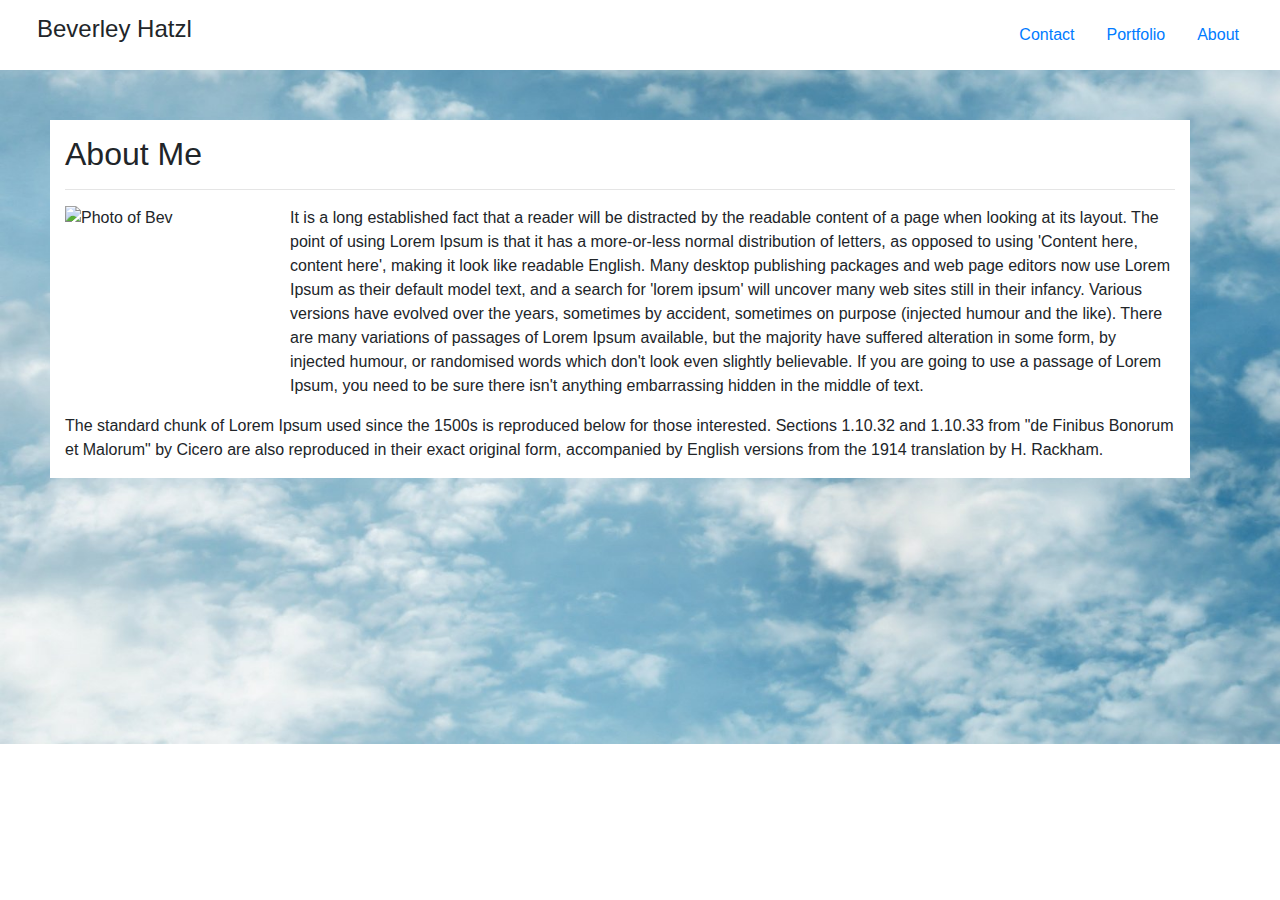
==== index.html @ c544c758 "create basic layout" ====
<!DOCTYPE html>
<html lang="en-us">

<head>
    <meta charset="UTF-8">
    <meta name="viewport" content="width=device-width, initial-scale=1, shrink-to-fit=no">
    <title>Bev Hatzl - Portfolio</title>
    <link rel="stylesheet" href="https://stackpath.bootstrapcdn.com/bootstrap/4.5.2/css/bootstrap.min.css" integrity="sha384-JcKb8q3iqJ61gNV9KGb8thSsNjpSL0n8PARn9HuZOnIxN0hoP+VmmDGMN5t9UJ0Z" crossorigin="anonymous">
    <link rel="stylesheet" href="styles.css"> 
</head>

<body>

    <header class="container-fluid">
        <div class="row top-row">
            <div class="col-sm-6">
                <h1 class="my-name">Beverley Hatzl</h1>
            </div>
            <nav class="col-sm-6">
                <ul class="nav justify-content-end">
                    <li class="nav-item">
                      <a class="nav-link" href="#">Contact</a>
                    </li>
                    <li class="nav-item">
                      <a class="nav-link" href="#">Portfolio</a>
                    </li>
                    <li class="nav-item">
                      <a class="nav-link active" href="#">About</a>
                    </li>
                </ul>
            </nav>
        </div>
    </header>

    <main class="container">
        <article class="row">
            <div class="col-sm-12">
                <h2 class="main-heading">About Me</h1>
                <hr>
                <img src="#" class="home-pic" alt="Photo of Bev">
                <p>It is a long established fact that a reader will be distracted by the readable content of a page when looking at its layout. The point of using Lorem Ipsum is that it has a more-or-less normal distribution of letters, as opposed to using 'Content here, content here', making it look like readable English. Many desktop publishing packages and web page editors now use Lorem Ipsum as their default model text, and a search for 'lorem ipsum' will uncover many web sites still in their infancy. Various versions have evolved over the years, sometimes by accident, sometimes on purpose (injected humour and the like). There are many variations of passages of Lorem Ipsum available, but the majority have suffered alteration in some form, by injected humour, or randomised words which don't look even slightly believable. If you are going to use a passage of Lorem Ipsum, you need to be sure there isn't anything embarrassing hidden in the middle of text. </p>
                <p>The standard chunk of Lorem Ipsum used since the 1500s is reproduced below for those interested. Sections 1.10.32 and 1.10.33 from "de Finibus Bonorum et Malorum" by Cicero are also reproduced in their exact original form, accompanied by English versions from the 1914 translation by H. Rackham.</p>
            </div>
        </article>


    </main>


</body>

</html>
---- styles.css ----
header.container-fluid {
    background-color: white;

}

.top-row {
    padding: 15px 10px;
    
}

.my-name {
    font-size: 24px;
    padding-left: 2%;
}

body {
    background-image: url('blue-sky-background.jpg' );
    background-repeat: no-repeat;
    background-position: center;
    background-size: cover;
}

.main-heading {
    width: 300px;
    padding-top: 15px;
}

.home-pic {
    width: 200px;
    height: 200px;
    float: left;
    margin-right: 25px;
    margin-bottom: 5px;
}

main.container {
    margin: 50px;
    
    background-color: white;
}

@media only screen and (max-width: 480px) {

    header {
        /* make navbar collpase into menu */
    }

  }
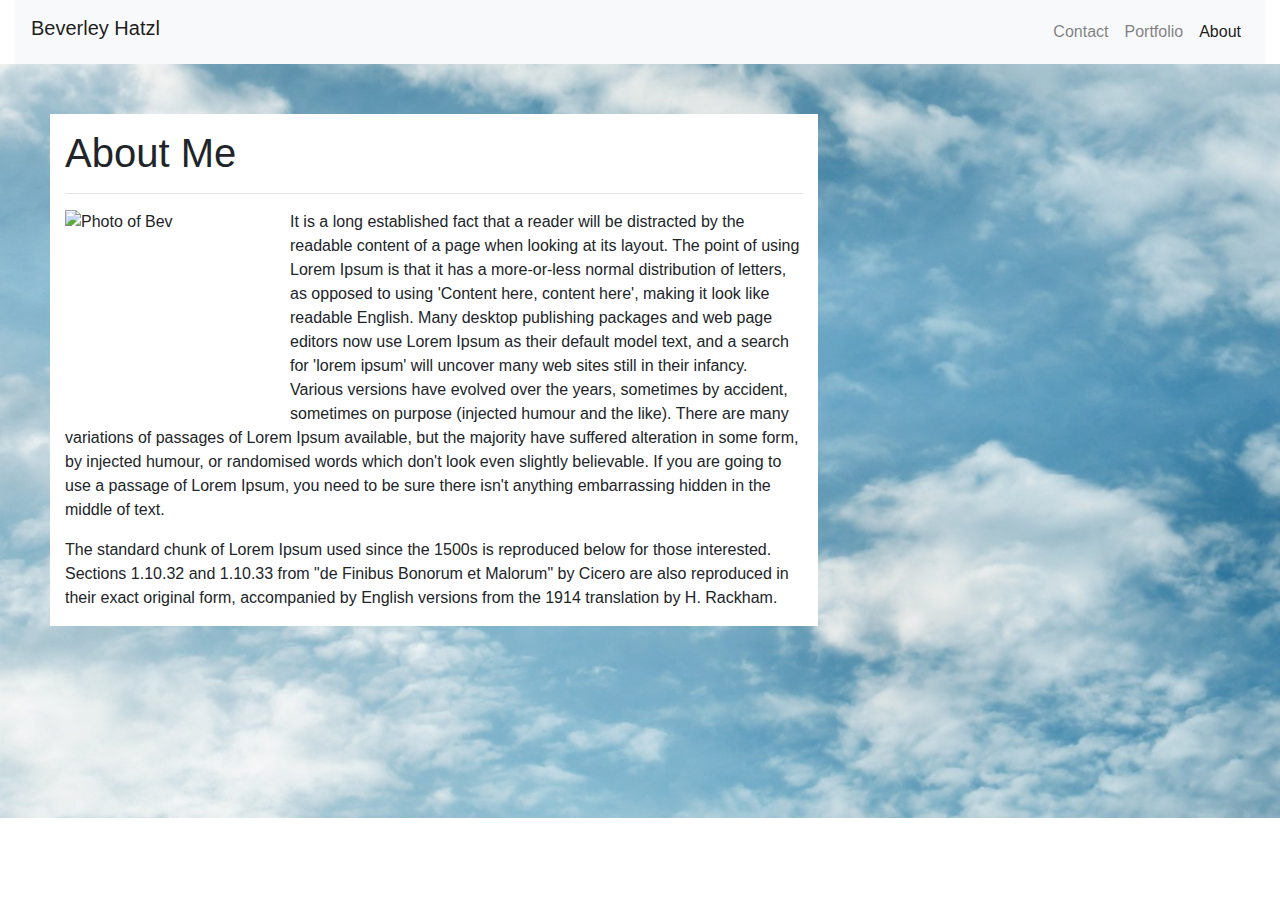
==== commit 313b9530: "fix navbar" ====
--- a/index.html
+++ b/index.html
@@ -5,37 +5,40 @@
     <meta charset="UTF-8">
     <meta name="viewport" content="width=device-width, initial-scale=1, shrink-to-fit=no">
     <title>Bev Hatzl - Portfolio</title>
+    <script src="https://code.jquery.com/jquery-3.5.1.slim.min.js" integrity="sha384-DfXdz2htPH0lsSSs5nCTpuj/zy4C+OGpamoFVy38MVBnE+IbbVYUew+OrCXaRkfj" crossorigin="anonymous"></script>
+    <script src="https://cdn.jsdelivr.net/npm/popper.js@1.16.1/dist/umd/popper.min.js" integrity="sha384-9/reFTGAW83EW2RDu2S0VKaIzap3H66lZH81PoYlFhbGU+6BZp6G7niu735Sk7lN" crossorigin="anonymous"></script>
+    <script src="https://stackpath.bootstrapcdn.com/bootstrap/4.5.2/js/bootstrap.min.js" integrity="sha384-B4gt1jrGC7Jh4AgTPSdUtOBvfO8shuf57BaghqFfPlYxofvL8/KUEfYiJOMMV+rV" crossorigin="anonymous"></script>
     <link rel="stylesheet" href="https://stackpath.bootstrapcdn.com/bootstrap/4.5.2/css/bootstrap.min.css" integrity="sha384-JcKb8q3iqJ61gNV9KGb8thSsNjpSL0n8PARn9HuZOnIxN0hoP+VmmDGMN5t9UJ0Z" crossorigin="anonymous">
     <link rel="stylesheet" href="styles.css"> 
 </head>
 
 <body>
-
     <header class="container-fluid">
-        <div class="row top-row">
-            <div class="col-sm-6">
-                <h1 class="my-name">Beverley Hatzl</h1>
+        <nav class="navbar navbar-expand-lg navbar-light bg-light">
+            <h2 class="navbar-brand">Beverley Hatzl</h2>
+            <button class="navbar-toggler" type="button" data-toggle="collapse" data-target="#navbarSupportedContent" aria-controls="navbarSupportedContent" aria-expanded="false" aria-label="Toggle navigation">
+              <span class="navbar-toggler-icon"></span>
+            </button>
+            <div class="collapse navbar-collapse" id="navbarSupportedContent">
+              <ul class="navbar-nav ml-auto">
+                <li class="nav-item ml-auto">
+                  <a class="nav-link" href="#">Contact </a>
+                </li>
+                <li class="nav-item ml-auto">
+                  <a class="nav-link" href="#">Portfolio</a>
+                </li>
+                <li class="nav-item ml-auto active">
+                    <a class="nav-link" href="#">About</a>
+                </li>
+              </ul>
             </div>
-            <nav class="col-sm-6">
-                <ul class="nav justify-content-end">
-                    <li class="nav-item">
-                      <a class="nav-link" href="#">Contact</a>
-                    </li>
-                    <li class="nav-item">
-                      <a class="nav-link" href="#">Portfolio</a>
-                    </li>
-                    <li class="nav-item">
-                      <a class="nav-link active" href="#">About</a>
-                    </li>
-                </ul>
-            </nav>
-        </div>
+        </nav>
     </header>
 
     <main class="container">
         <article class="row">
             <div class="col-sm-12">
-                <h2 class="main-heading">About Me</h1>
+                <h1 class="main-heading">About Me</h1>
                 <hr>
                 <img src="#" class="home-pic" alt="Photo of Bev">
                 <p>It is a long established fact that a reader will be distracted by the readable content of a page when looking at its layout. The point of using Lorem Ipsum is that it has a more-or-less normal distribution of letters, as opposed to using 'Content here, content here', making it look like readable English. Many desktop publishing packages and web page editors now use Lorem Ipsum as their default model text, and a search for 'lorem ipsum' will uncover many web sites still in their infancy. Various versions have evolved over the years, sometimes by accident, sometimes on purpose (injected humour and the like). There are many variations of passages of Lorem Ipsum available, but the majority have suffered alteration in some form, by injected humour, or randomised words which don't look even slightly believable. If you are going to use a passage of Lorem Ipsum, you need to be sure there isn't anything embarrassing hidden in the middle of text. </p>
--- a/styles.css
+++ b/styles.css
@@ -1,3 +1,5 @@
+
+
 header.container-fluid {
     background-color: white;
 
@@ -18,6 +20,7 @@
     background-repeat: no-repeat;
     background-position: center;
     background-size: cover;
+
 }
 
 .main-heading {
@@ -35,15 +38,15 @@
 
 main.container {
     margin: 50px;
-    
+    max-width: 60%;
     background-color: white;
 }
 
 @media only screen and (max-width: 480px) {
-
-    header {
-        /* make navbar collpase into menu */
+    main.container {
+min-width: 90%;
+      margin-left: auto;
+      margin-right: auto;
     }
-
   }
   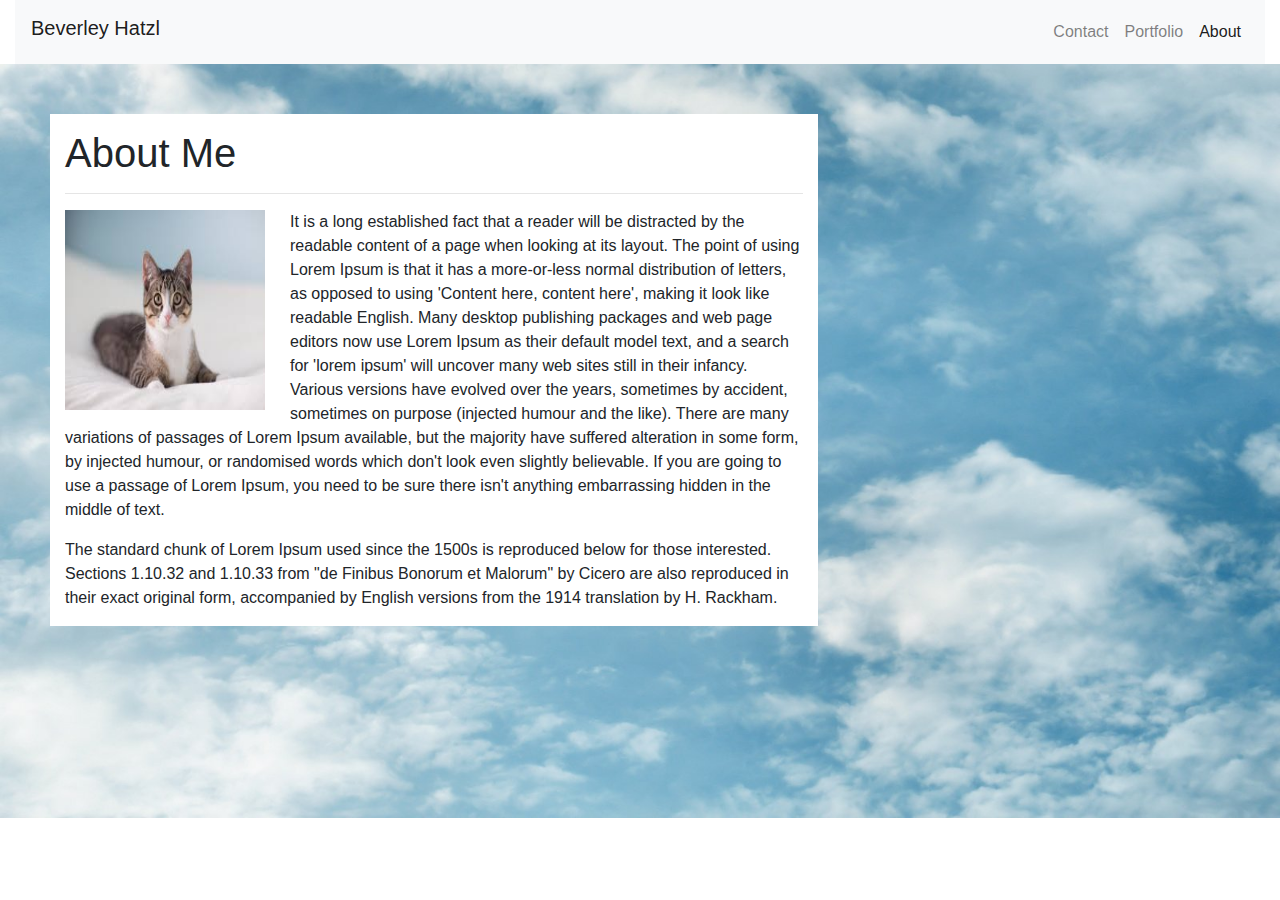
==== commit 012f8622: "portfolio image page" ====
--- a/index.html
+++ b/index.html
@@ -25,7 +25,7 @@
                   <a class="nav-link" href="#">Contact </a>
                 </li>
                 <li class="nav-item ml-auto">
-                  <a class="nav-link" href="#">Portfolio</a>
+                  <a class="nav-link" href="./portfolio.html">Portfolio</a>
                 </li>
                 <li class="nav-item ml-auto active">
                     <a class="nav-link" href="#">About</a>
@@ -40,7 +40,7 @@
             <div class="col-sm-12">
                 <h1 class="main-heading">About Me</h1>
                 <hr>
-                <img src="#" class="home-pic" alt="Photo of Bev">
+                <img src="./cat.jpeg" class="home-pic" alt="Photo of Bev">
                 <p>It is a long established fact that a reader will be distracted by the readable content of a page when looking at its layout. The point of using Lorem Ipsum is that it has a more-or-less normal distribution of letters, as opposed to using 'Content here, content here', making it look like readable English. Many desktop publishing packages and web page editors now use Lorem Ipsum as their default model text, and a search for 'lorem ipsum' will uncover many web sites still in their infancy. Various versions have evolved over the years, sometimes by accident, sometimes on purpose (injected humour and the like). There are many variations of passages of Lorem Ipsum available, but the majority have suffered alteration in some form, by injected humour, or randomised words which don't look even slightly believable. If you are going to use a passage of Lorem Ipsum, you need to be sure there isn't anything embarrassing hidden in the middle of text. </p>
                 <p>The standard chunk of Lorem Ipsum used since the 1500s is reproduced below for those interested. Sections 1.10.32 and 1.10.33 from "de Finibus Bonorum et Malorum" by Cicero are also reproduced in their exact original form, accompanied by English versions from the 1914 translation by H. Rackham.</p>
             </div>
--- a/styles.css
+++ b/styles.css
@@ -36,17 +36,62 @@
     margin-bottom: 5px;
 }
 
+.port-pic {
+
+    width: 100%;
+   
+    float: left;
+    margin-bottom: 10px;
+}
+
 main.container {
     margin: 50px;
     max-width: 60%;
     background-color: white;
 }
 
+
+@media only screen and (max-width: 768px) {
+    .port-pic {
+       max-width: 100%;
+        height: auto;
+        display: block;
+        width: auto;
+    }
+    
+}  
+
 @media only screen and (max-width: 480px) {
     main.container {
-min-width: 90%;
+    min-width: 90%;
       margin-left: auto;
       margin-right: auto;
     }
+    .p-cont {
+        max-width: 95%;
+        margin-left: auto;
+        margin-right: auto;
+
+
+    }  
   }
-  +
+.p-cont {
+    margin-left: 50px;
+    max-width: 50%;
+    background-color: white;
+}
+
+#p-head {
+    margin-top: 50px;
+
+}
+
+#last-row {
+    margin-bottom: 50px;
+}
+
+.pic1, .pic3 {
+    margin-right: 10px;
+
+}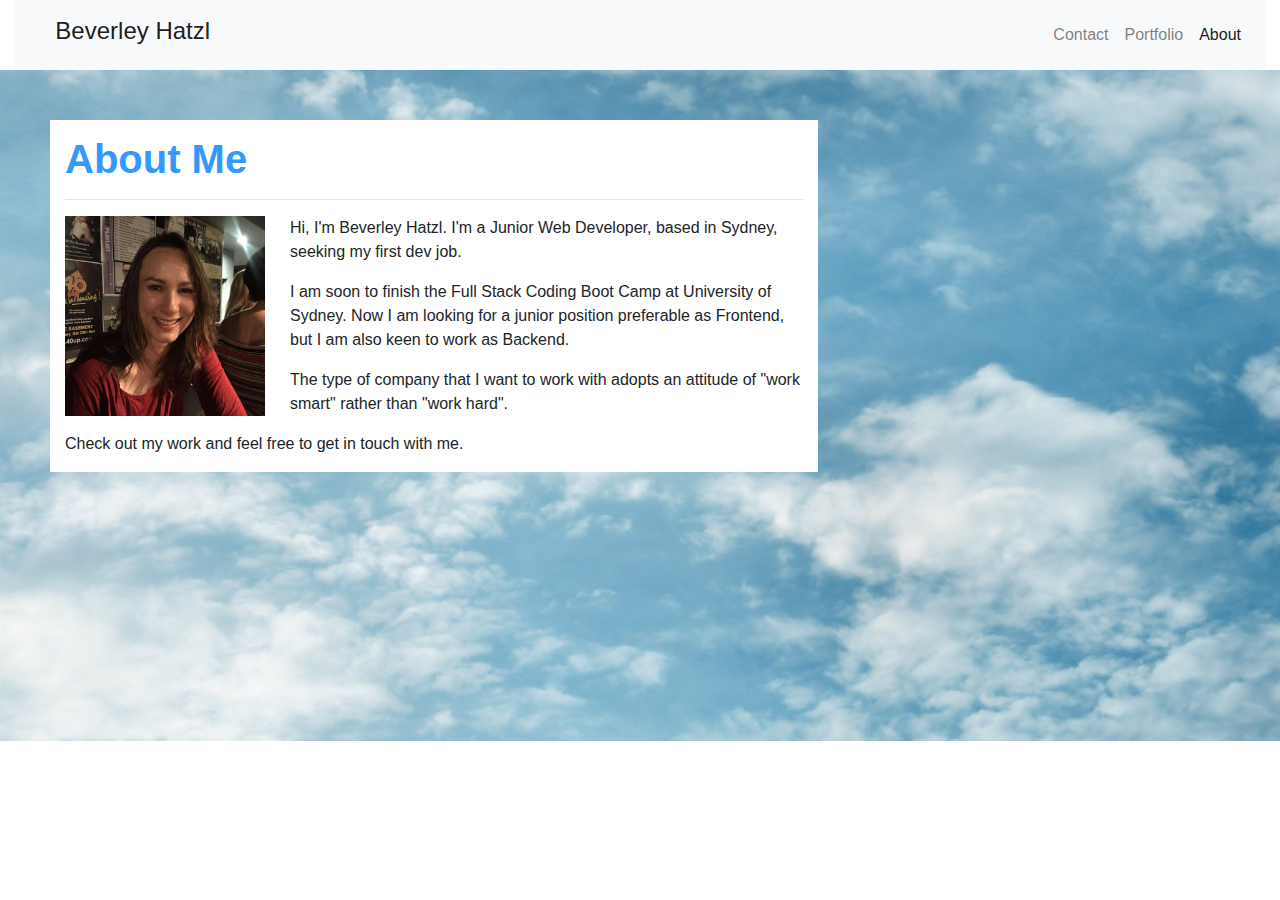
==== commit df9c1d4c: "add images and readme file" ====
--- a/index.html
+++ b/index.html
@@ -15,14 +15,16 @@
 <body>
     <header class="container-fluid">
         <nav class="navbar navbar-expand-lg navbar-light bg-light">
-            <h2 class="navbar-brand">Beverley Hatzl</h2>
+            <h2 class="navbar-brand" id="nav-name">Beverley Hatzl</h2>
             <button class="navbar-toggler" type="button" data-toggle="collapse" data-target="#navbarSupportedContent" aria-controls="navbarSupportedContent" aria-expanded="false" aria-label="Toggle navigation">
               <span class="navbar-toggler-icon"></span>
             </button>
+
+            <!-- Nav bar collapses into hamburger menu -->
             <div class="collapse navbar-collapse" id="navbarSupportedContent">
               <ul class="navbar-nav ml-auto">
                 <li class="nav-item ml-auto">
-                  <a class="nav-link" href="#">Contact </a>
+                  <a class="nav-link" href="./contact.html">Contact </a>
                 </li>
                 <li class="nav-item ml-auto">
                   <a class="nav-link" href="./portfolio.html">Portfolio</a>
@@ -35,20 +37,19 @@
         </nav>
     </header>
 
-    <main class="container">
+    <main class="container"> <!-- Grid of 1 row and 1 column -->
         <article class="row">
             <div class="col-sm-12">
                 <h1 class="main-heading">About Me</h1>
                 <hr>
-                <img src="./cat.jpeg" class="home-pic" alt="Photo of Bev">
-                <p>It is a long established fact that a reader will be distracted by the readable content of a page when looking at its layout. The point of using Lorem Ipsum is that it has a more-or-less normal distribution of letters, as opposed to using 'Content here, content here', making it look like readable English. Many desktop publishing packages and web page editors now use Lorem Ipsum as their default model text, and a search for 'lorem ipsum' will uncover many web sites still in their infancy. Various versions have evolved over the years, sometimes by accident, sometimes on purpose (injected humour and the like). There are many variations of passages of Lorem Ipsum available, but the majority have suffered alteration in some form, by injected humour, or randomised words which don't look even slightly believable. If you are going to use a passage of Lorem Ipsum, you need to be sure there isn't anything embarrassing hidden in the middle of text. </p>
-                <p>The standard chunk of Lorem Ipsum used since the 1500s is reproduced below for those interested. Sections 1.10.32 and 1.10.33 from "de Finibus Bonorum et Malorum" by Cicero are also reproduced in their exact original form, accompanied by English versions from the 1914 translation by H. Rackham.</p>
+                <img src="./WhatsApp1.jpeg" class="home-pic" alt="Photo of Bev">
+                <p>Hi, I'm Beverley Hatzl. I'm a Junior Web Developer, based in Sydney, seeking my first dev job. 
+                <p>I am soon to finish the ​Full Stack Coding Boot Camp at University of Sydney. Now I am looking for a junior position preferable as ​Frontend​, but I am also keen to work as ​Backend.​
+                <p>The type of company that I want to work with adopts an attitude of "work smart" rather than "work hard".
+                <p>Check out my work and feel free to get in touch with me.</p>
             </div>
         </article>
-
-
     </main>
-
 
 </body>
 
--- a/styles.css
+++ b/styles.css
@@ -1,31 +1,29 @@
-
-
-header.container-fluid {
-    background-color: white;
-
-}
-
-.top-row {
-    padding: 15px 10px;
-    
-}
-
-.my-name {
-    font-size: 24px;
-    padding-left: 2%;
-}
-
 body {
     background-image: url('blue-sky-background.jpg' );
     background-repeat: no-repeat;
     background-position: center;
     background-size: cover;
+}
 
+header.container-fluid {
+    background-color: white;
+}
+
+.top-row {
+    padding: 15px 10px;    
+}
+
+#nav-name {
+    font-size: 24px;
+    padding-left: 2%;
 }
 
 .main-heading {
     width: 300px;
     padding-top: 15px;
+    font-family: Arial, Helvetica, sans-serif;
+    font-weight: 600;
+    color: #3399FF;
 }
 
 .home-pic {
@@ -37,9 +35,7 @@
 }
 
 .port-pic {
-
     width: 100%;
-   
     float: left;
     margin-bottom: 10px;
 }
@@ -50,32 +46,6 @@
     background-color: white;
 }
 
-
-@media only screen and (max-width: 768px) {
-    .port-pic {
-       max-width: 100%;
-        height: auto;
-        display: block;
-        width: auto;
-    }
-    
-}  
-
-@media only screen and (max-width: 480px) {
-    main.container {
-    min-width: 90%;
-      margin-left: auto;
-      margin-right: auto;
-    }
-    .p-cont {
-        max-width: 95%;
-        margin-left: auto;
-        margin-right: auto;
-
-
-    }  
-  }
-
 .p-cont {
     margin-left: 50px;
     max-width: 50%;
@@ -84,7 +54,6 @@
 
 #p-head {
     margin-top: 50px;
-
 }
 
 #last-row {
@@ -93,5 +62,28 @@
 
 .pic1, .pic3 {
     margin-right: 10px;
+}
 
-}+/* Responsive display for portfolio images on medium screens */
+@media only screen and (max-width: 768px) {
+    .port-pic {
+        max-width: 100%;
+        height: auto;
+        display: block;
+        width: auto;
+    }   
+}  
+
+/* Responsive display for smaller screens */  
+@media only screen and (max-width: 480px) {
+    main.container { 
+        min-width: 90%;
+        margin-left: auto;
+        margin-right: auto;
+    } 
+    .p-cont {
+        max-width: 95%;
+        margin-left: auto;
+        margin-right: auto;
+    }  
+}  
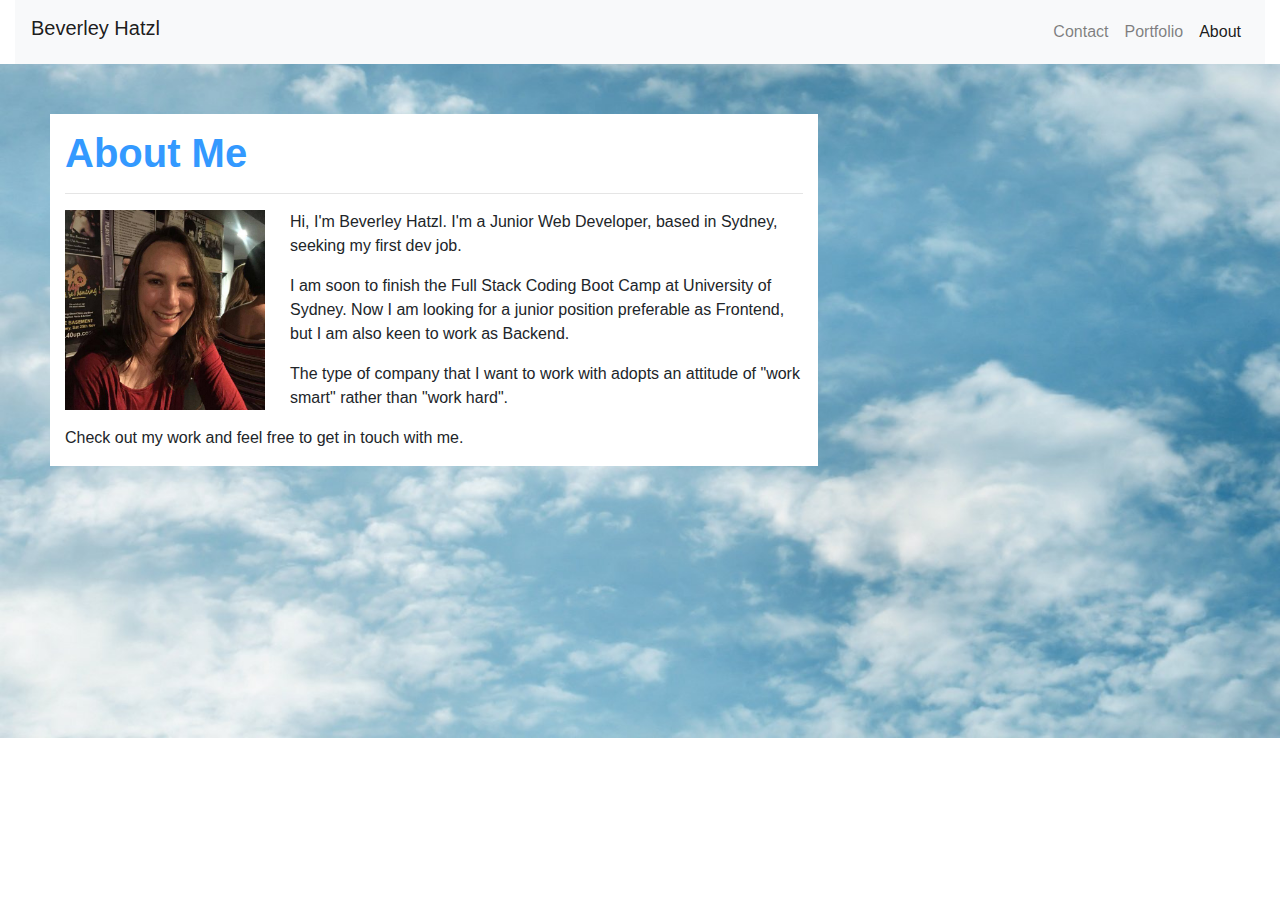
==== commit c4c54add: "use bootstrap margins" ====
--- a/index.html
+++ b/index.html
@@ -15,7 +15,7 @@
 <body>
     <header class="container-fluid">
         <nav class="navbar navbar-expand-lg navbar-light bg-light">
-            <h2 class="navbar-brand" id="nav-name">Beverley Hatzl</h2>
+            <h2 class="navbar-brand">Beverley Hatzl</h2>
             <button class="navbar-toggler" type="button" data-toggle="collapse" data-target="#navbarSupportedContent" aria-controls="navbarSupportedContent" aria-expanded="false" aria-label="Toggle navigation">
               <span class="navbar-toggler-icon"></span>
             </button>
--- a/styles.css
+++ b/styles.css
@@ -7,15 +7,6 @@
 
 header.container-fluid {
     background-color: white;
-}
-
-.top-row {
-    padding: 15px 10px;    
-}
-
-#nav-name {
-    font-size: 24px;
-    padding-left: 2%;
 }
 
 .main-heading {
@@ -47,29 +38,16 @@
 }
 
 .p-cont {
-    margin-left: 50px;
     max-width: 50%;
     background-color: white;
 }
 
-#p-head {
-    margin-top: 50px;
-}
-
-#last-row {
-    margin-bottom: 50px;
-}
-
-.pic1, .pic3 {
-    margin-right: 10px;
-}
-
-/* Responsive display for portfolio images on medium screens */
+/* Responsive display for portfolio images on medium screens */  
 @media only screen and (max-width: 768px) {
     .port-pic {
         max-width: 100%;
         height: auto;
-        display: block;
+        display: block; 
         width: auto;
     }   
 }  
@@ -77,12 +55,12 @@
 /* Responsive display for smaller screens */  
 @media only screen and (max-width: 480px) {
     main.container { 
-        min-width: 90%;
+        max-width: 90%;
         margin-left: auto;
         margin-right: auto;
     } 
-    .p-cont {
-        max-width: 95%;
+   .p-cont {
+        max-width: 100%;
         margin-left: auto;
         margin-right: auto;
     }  
